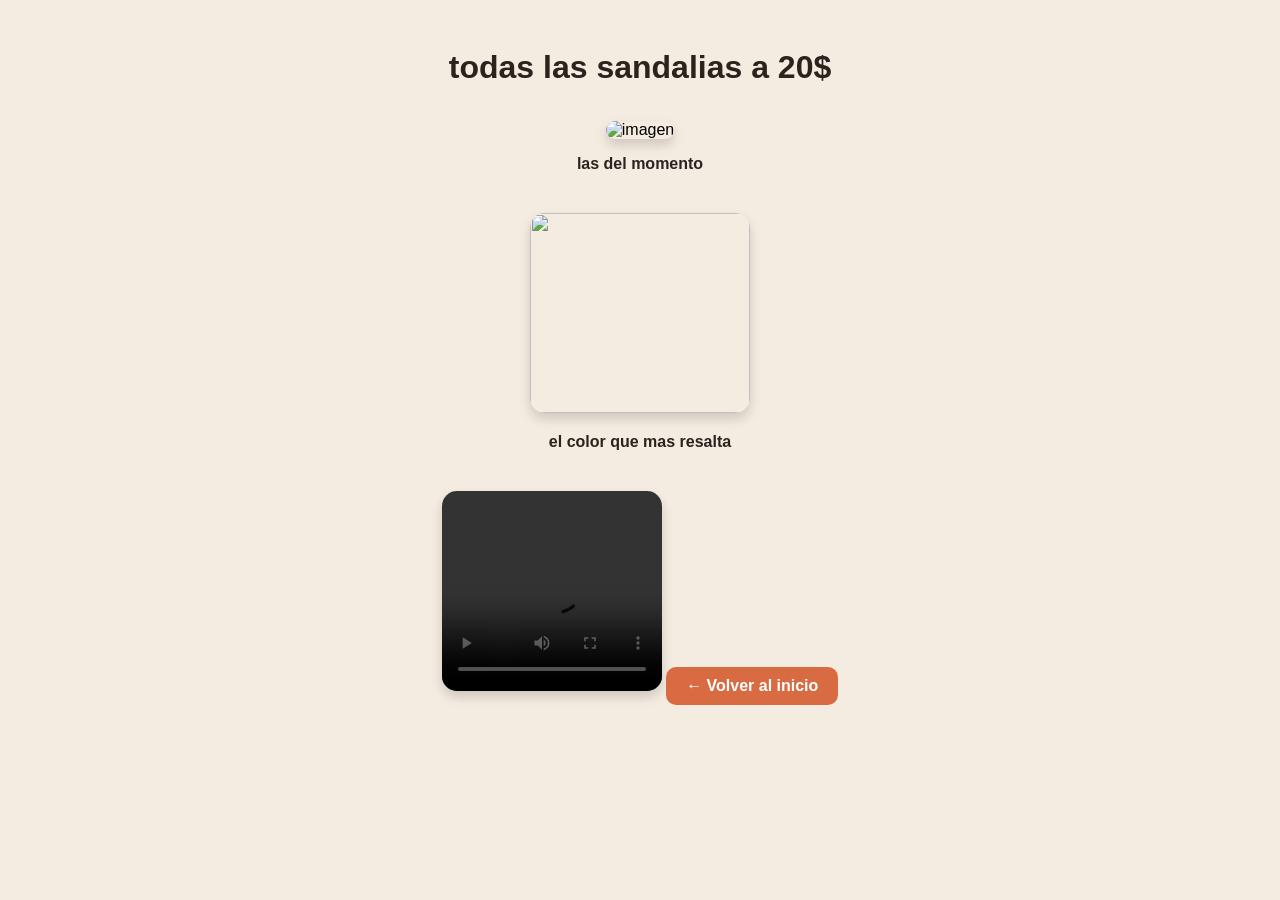
==== sandalias.html @ f899c0d5 "Add files via upload" ====
<!DOCTYPE html>
<html lang="es">
<head>
    <meta charset="UTF-8">
    <meta name="viewport" content="width=device-width, initial-scale=1.0">
    <link rel="stylesheet" href="sandalias.css">
    <title>sandalias</title>
</head>
<body>
    <main>
        
            <h1 class="sandalias">todas las sandalias a 20$</h1>

            <img src="image/sandalias.jfif" alt="imagen">
            <p> las del momento</p>

            <img src="image/sandalis.jfif" alt="">
            <p>el color que mas resalta</p>
            <video src="video/sandalias.mp4" controls></video>
      <!--enlace para regresar a la pagina principal-->
        <a href="index.html" class="btn-volver">← Volver al inicio</a>

    </main>
  
    
</body>
</html>
---- sandalias.css ----
body {
    background-color: #F4EBE1; /* Fondo beige suave */
    font-family: sans-serif;
    text-align: center;        /* Centra todos los textos y fotos */
    padding: 20px;
}

.sandalias {
    color: #2C221E;
    margin-bottom: 20px;
}

main img, main video {
    width: 220px;             
    height: 200px;            
    object-fit: cover;         
    border-radius: 15px;       
    box-shadow: 0 6px 12px rgba(0, 0, 0, 0.15);
    margin-top: 15px;
}

main p {
    color: #2C221E;
    font-weight: bold;
    margin-bottom: 25px;
}

.btn-volver {
    display: inline-block;
    background-color: #D96B43; 
    color: white;
    text-decoration: none;
    padding: 10px 20px;
    border-radius: 10px;
    font-weight: bold;
    margin-top: 20px;
}
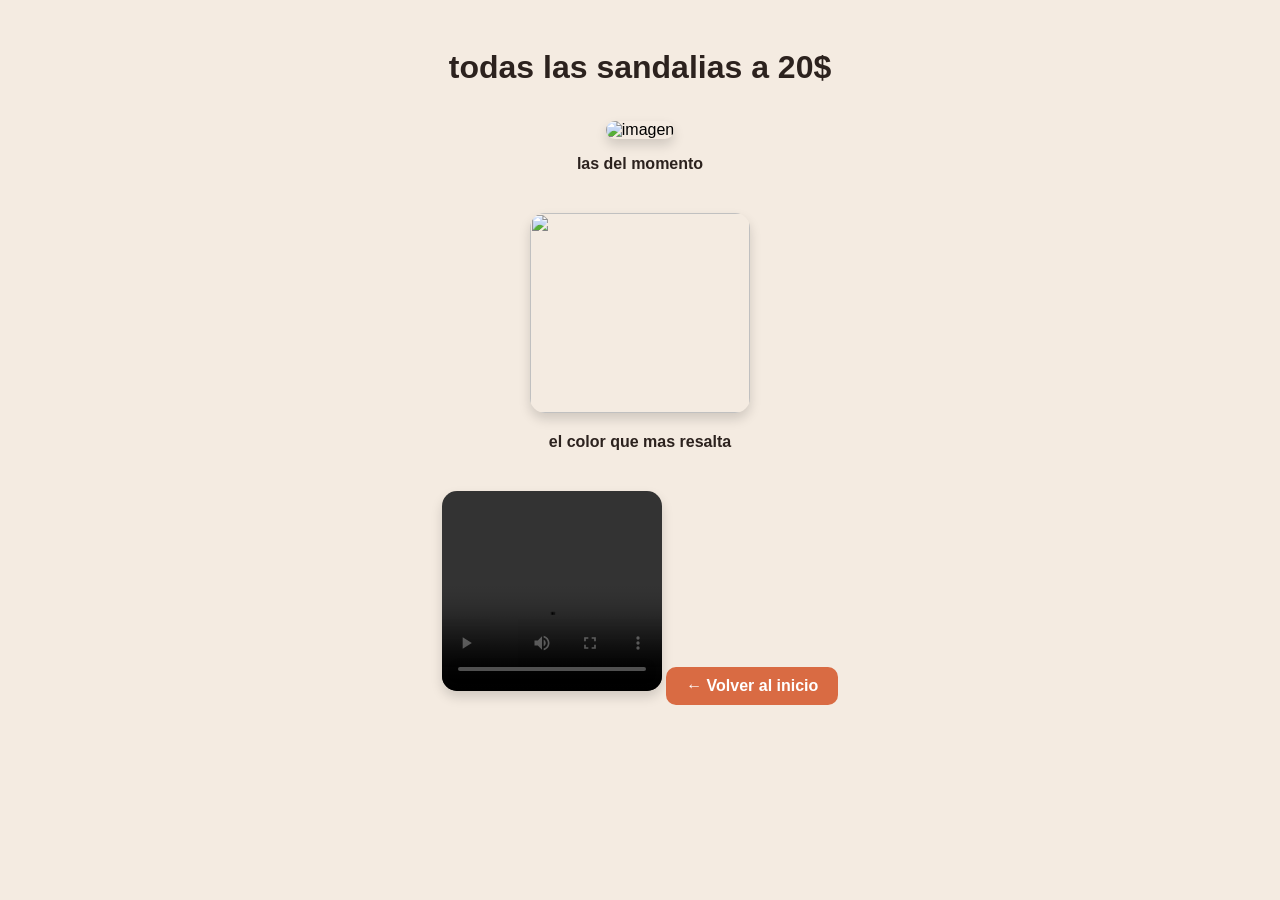
==== commit 48bb189f: "Update sandalias.html" ====
--- a/sandalias.html
+++ b/sandalias.html
@@ -11,10 +11,10 @@
         
             <h1 class="sandalias">todas las sandalias a 20$</h1>
 
-            <img src="image/sandalias.jfif" alt="imagen">
+            <img src=".image/sandalias.jfif" alt="imagen">
             <p> las del momento</p>
 
-            <img src="image/sandalis.jfif" alt="">
+            <img src=".image/sandalis.jfif" alt="">
             <p>el color que mas resalta</p>
             <video src="video/sandalias.mp4" controls></video>
       <!--enlace para regresar a la pagina principal-->
@@ -24,4 +24,4 @@
   
     
 </body>
-</html>+</html>
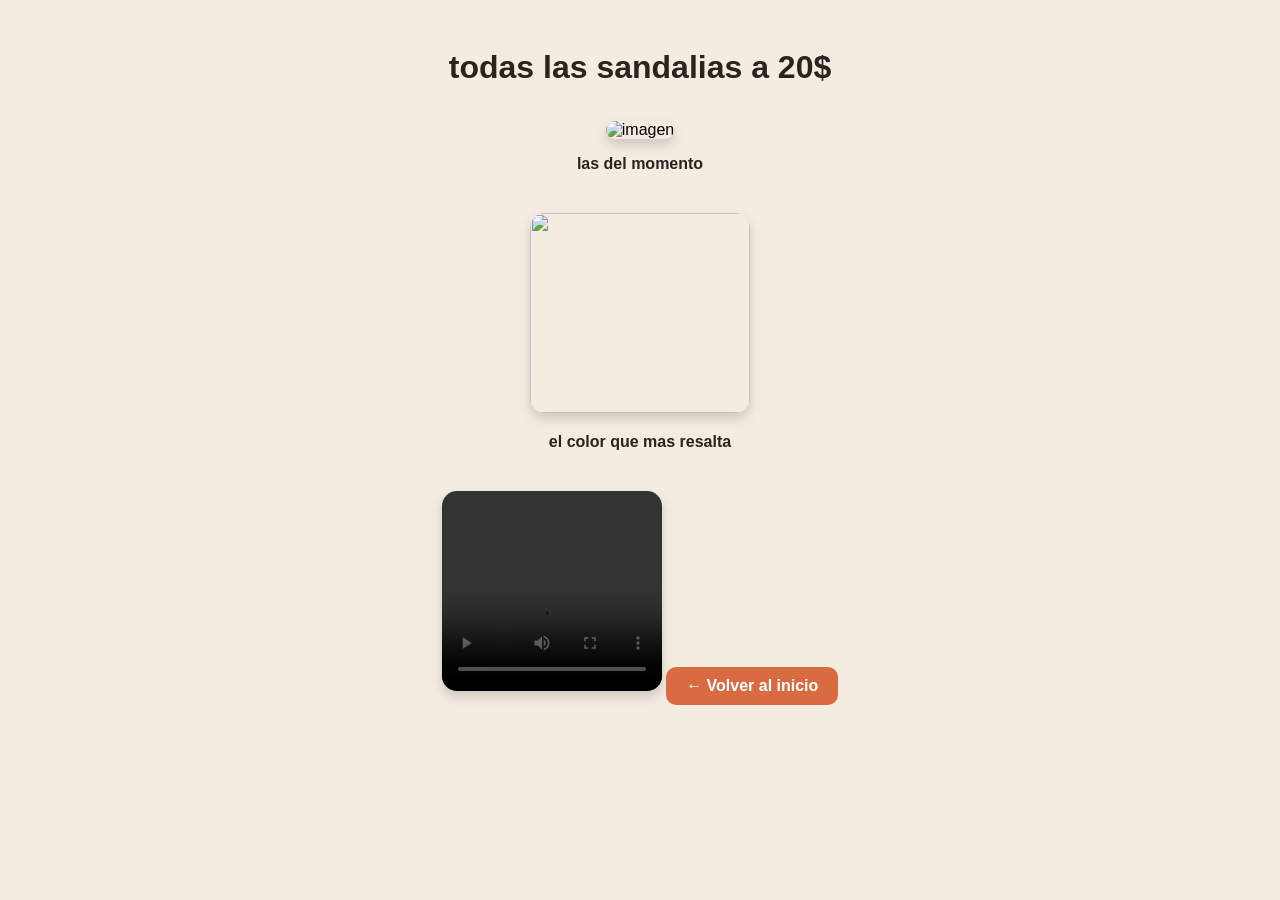
==== commit 49874885: "Update sandalias.html" ====
--- a/sandalias.html
+++ b/sandalias.html
@@ -11,10 +11,10 @@
         
             <h1 class="sandalias">todas las sandalias a 20$</h1>
 
-            <img src=".image/sandalias.jfif" alt="imagen">
+            <img src="image/sandalias.jfif" alt="imagen">
             <p> las del momento</p>
 
-            <img src=".image/sandalis.jfif" alt="">
+            <img src="image/sandalis.jfif" alt="">
             <p>el color que mas resalta</p>
             <video src="video/sandalias.mp4" controls></video>
       <!--enlace para regresar a la pagina principal-->
